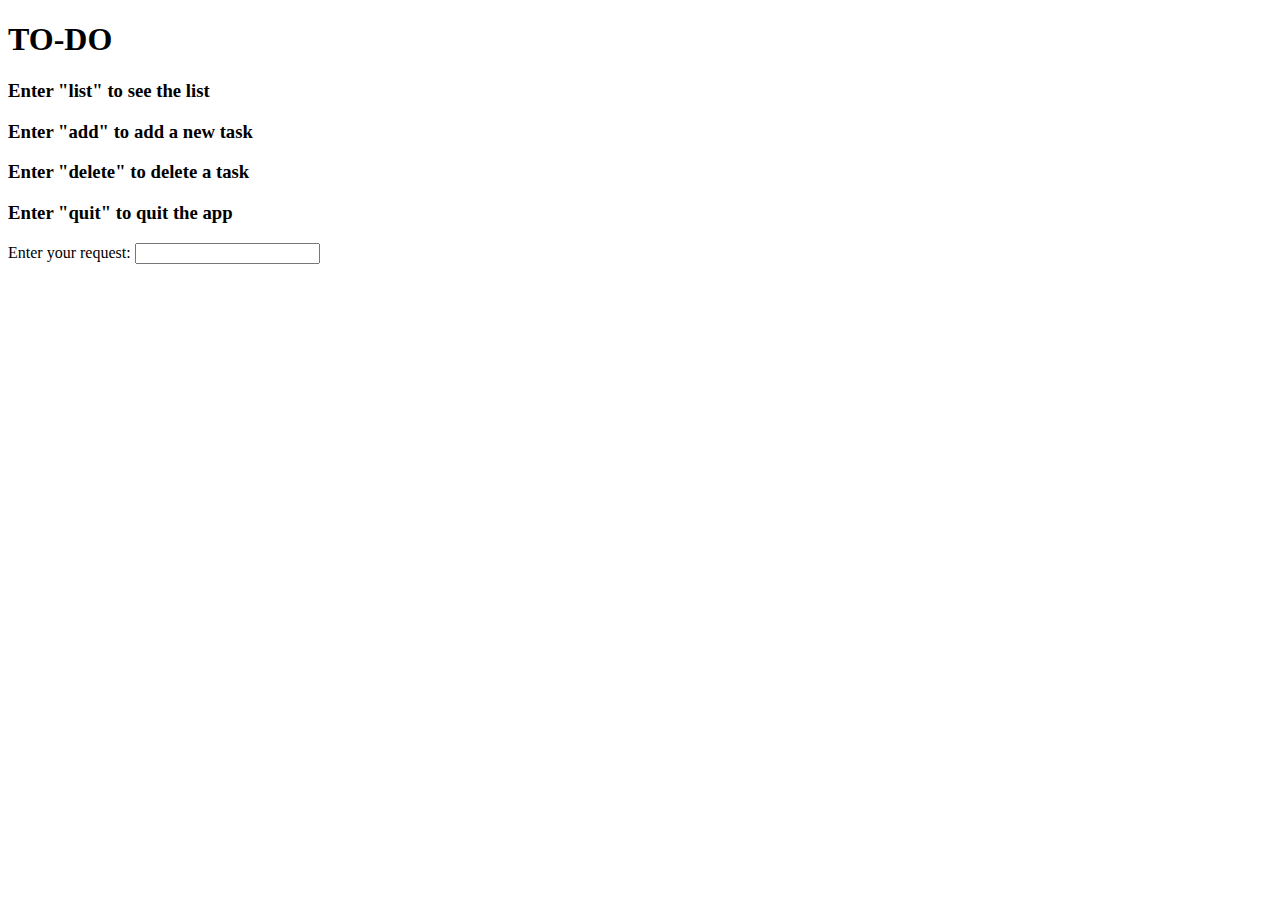
==== index.html @ ee5c2e52 "Rename todo.html to index.html" ====
<!-- <!DOCTYPE html>
<html lang="en">
<head>
    <meta charset="UTF-8">
    <meta name="viewport" content="width=device-width, initial-scale=1.0">
    <title>TO DO</title>
</head>
<body>
    <h1>TO-DO</h1>
    <h3>Enter "list" to see the list</h3>
    <h3>Enter "add" to add a new task</h3>
    <h3>Enter "delete" to delete a task</h3>
    <h3>Enter "quit" to quit app</h3>
    <script src="todo.js"></script>
</body>
</html> -->

<!DOCTYPE html>
<html lang="en">
<head>
    <meta charset="UTF-8">
    <meta name="viewport" content="width=device-width, initial-scale=1.0">
    <title>TO DO</title>
</head>
<body>
    <h1>TO-DO</h1>
    <h3>Enter "list" to see the list</h3>
    <h3>Enter "add" to add a new task</h3>
    <h3>Enter "delete" to delete a task</h3>
    <h3>Enter "quit" to quit the app</h3>

    <div>
        <label for="userInput">Enter your request:</label>
        <input type="text" id="userInput" onkeyup="handleKeyPress(event)">
    </div>

    <div id="output"></div>

    <script src="todo.js"></script>
</body>
</html>
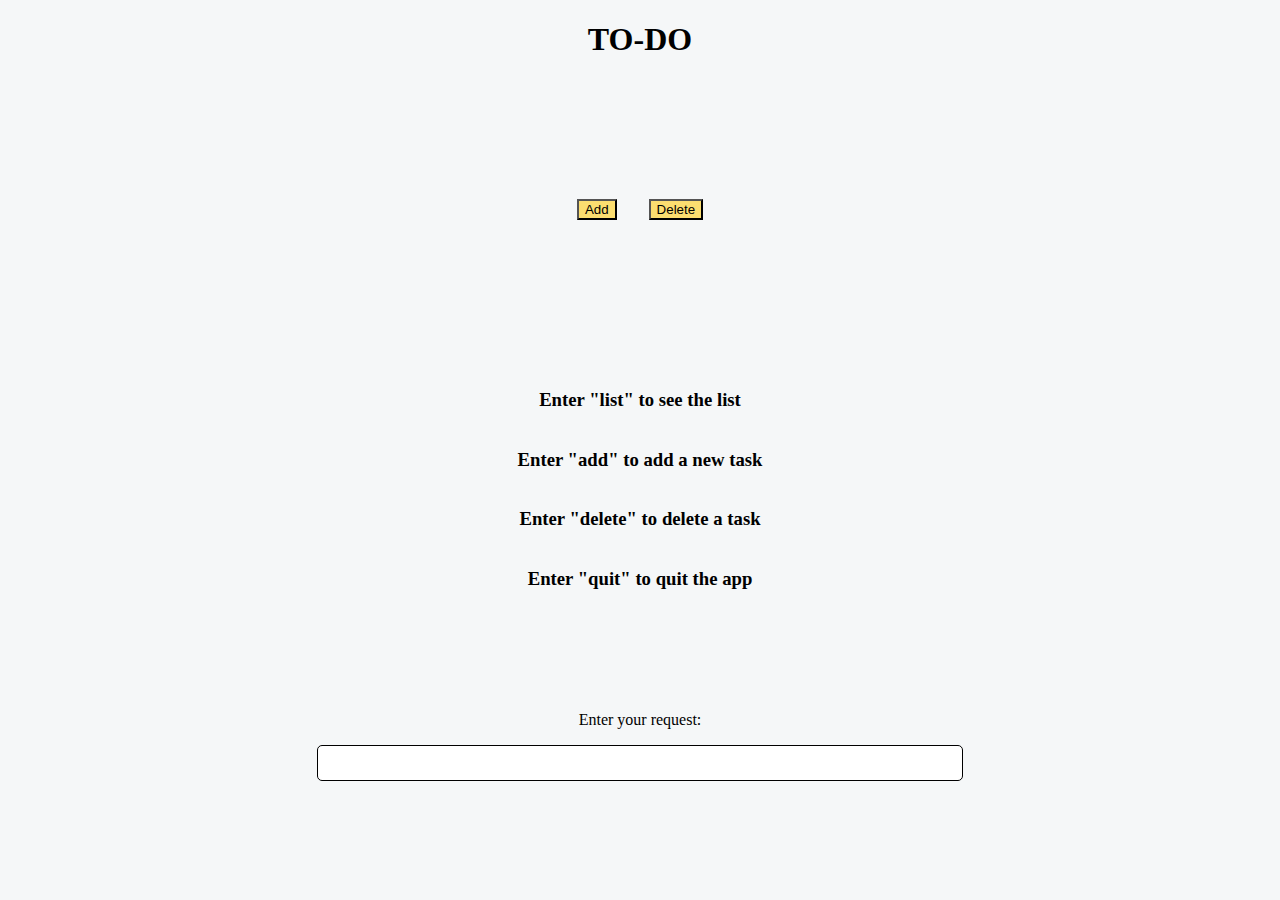
==== commit ef14827a: "Merge branch 'main' of https://github.com/Adv-2005/todo-list" ====
--- a/index.html
+++ b/index.html
@@ -21,15 +21,26 @@
     <meta charset="UTF-8">
     <meta name="viewport" content="width=device-width, initial-scale=1.0">
     <title>TO DO</title>
+    <link rel="stylesheet" href="style.css">
 </head>
 <body>
+    
     <h1>TO-DO</h1>
+    <div id="buttons">
+        <!-- <button class="functions" id="list">List</button> -->
+        <button class="functions" id="add">Add</button>
+        <button class="functions" id="delete">Delete</button>
+        <!-- <button class="functions" id="quit">Quit</button> -->
+    </div>
+    <div id="info">
+        
     <h3>Enter "list" to see the list</h3>
     <h3>Enter "add" to add a new task</h3>
     <h3>Enter "delete" to delete a task</h3>
     <h3>Enter "quit" to quit the app</h3>
+    </div>
 
-    <div>
+    <div id="input">
         <label for="userInput">Enter your request:</label>
         <input type="text" id="userInput" onkeyup="handleKeyPress(event)">
     </div>
--- a/style.css
+++ b/style.css
@@ -0,0 +1,43 @@
+body {
+    display: flex;
+    flex-direction: column;
+    align-items: center;
+    justify-content: space-between; /* Change to space-between */
+    background-color: #F5F7F8;
+    height: 100vh; /* Full viewport height */
+    margin: 0; /* Remove default margin */
+}
+
+#info {
+    display: flex;
+    flex-direction: column;
+    align-items: center;
+    margin-top: 2rem;
+}
+
+#userInput {
+    border: 1px solid black;
+    border-radius: 5px;
+    width: 50%;
+    margin-top: 1rem;
+    height: 2rem;
+}
+
+#input {
+    width: 100%; /* Optional, to make input span the entire width */
+    display: flex;
+    flex-direction: column;
+    align-items: center;
+    justify-content: space-around;
+    margin-bottom: 1rem; /* Some margin at the bottom */
+}
+.functions{
+    margin: 1rem;
+}
+#buttons{
+    display: flex;
+    
+}
+#buttons button{
+    background-color: #FCDE70;
+}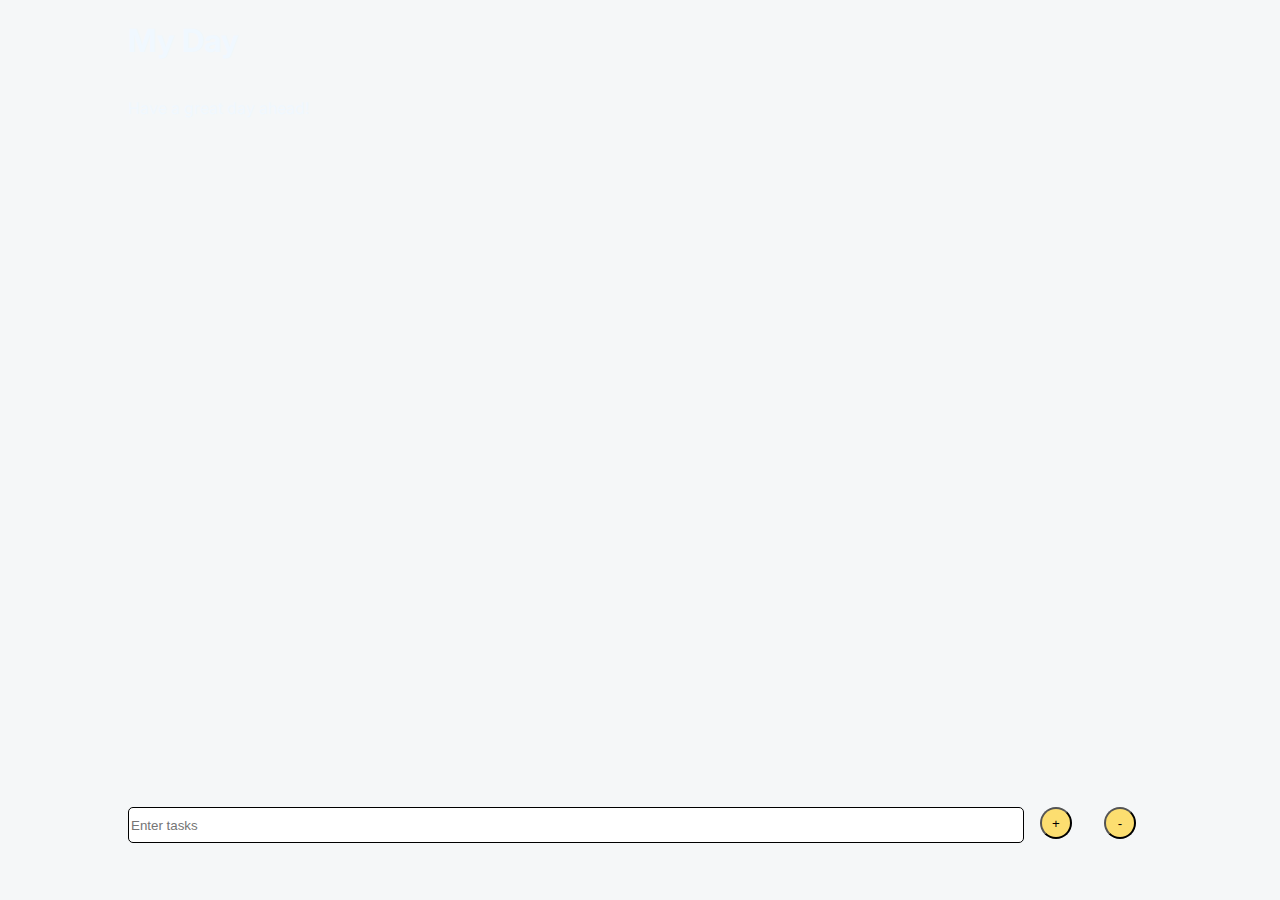
==== commit 6436205a: "major changes" ====
--- a/index.html
+++ b/index.html
@@ -1,19 +1,3 @@
-<!-- <!DOCTYPE html>
-<html lang="en">
-<head>
-    <meta charset="UTF-8">
-    <meta name="viewport" content="width=device-width, initial-scale=1.0">
-    <title>TO DO</title>
-</head>
-<body>
-    <h1>TO-DO</h1>
-    <h3>Enter "list" to see the list</h3>
-    <h3>Enter "add" to add a new task</h3>
-    <h3>Enter "delete" to delete a task</h3>
-    <h3>Enter "quit" to quit app</h3>
-    <script src="todo.js"></script>
-</body>
-</html> -->
 
 <!DOCTYPE html>
 <html lang="en">
@@ -23,29 +7,28 @@
     <title>TO DO</title>
     <link rel="stylesheet" href="style.css">
 </head>
-<body>
+<body >
+    <div id="heading">
+    <h1>My Day</h1>
+    <p>Have a great day ahead!</p>
+</div>
+    <div id="UI">
+    <div id="output"></div>
+    <div id="request">
+   
+        <!-- <label for="userInput">Enter your request:</label> -->
+        <input placeholder="Enter tasks" type="text" id="userInput" onkeyup="handleKeyPress(event)">
     
-    <h1>TO-DO</h1>
     <div id="buttons">
-        <!-- <button class="functions" id="list">List</button> -->
-        <button class="functions" id="add">Add</button>
-        <button class="functions" id="delete">Delete</button>
-        <!-- <button class="functions" id="quit">Quit</button> -->
+        
+        <button class="functions" id="add">+</button>
+        <button class="functions" id="delete">-</button>
+    
     </div>
-    <div id="info">
-        
-    <h3>Enter "list" to see the list</h3>
-    <h3>Enter "add" to add a new task</h3>
-    <h3>Enter "delete" to delete a task</h3>
-    <h3>Enter "quit" to quit the app</h3>
-    </div>
+</div>
+</div>
 
-    <div id="input">
-        <label for="userInput">Enter your request:</label>
-        <input type="text" id="userInput" onkeyup="handleKeyPress(event)">
-    </div>
-
-    <div id="output"></div>
+    
 
     <script src="todo.js"></script>
 </body>
--- a/style.css
+++ b/style.css
@@ -1,43 +1,99 @@
+@import url('https://fonts.googleapis.com/css2?family=Inter:ital,opsz,wght@0,14..32,100..900;1,14..32,100..900&display=swap');
+
+
 body {
     display: flex;
     flex-direction: column;
     align-items: center;
-    justify-content: space-between; /* Change to space-between */
     background-color: #F5F7F8;
-    height: 100vh; /* Full viewport height */
-    margin: 0; /* Remove default margin */
+    height: 100vh;
+    margin: 0; 
+    background-image: url('D:/Delta/todo-list/alex-gruber-JZzxrzgZ3bs-unsplash.jpg');
+    background-size: cover;
+
+    font-family: 'Inter',Arial, Helvetica, sans-serif;
 }
 
-#info {
-    display: flex;
-    flex-direction: column;
-    align-items: center;
-    margin-top: 2rem;
-}
 
 #userInput {
     border: 1px solid black;
     border-radius: 5px;
-    width: 50%;
+    width: 100%;
     margin-top: 1rem;
     height: 2rem;
 }
 
-#input {
-    width: 100%; /* Optional, to make input span the entire width */
-    display: flex;
-    flex-direction: column;
-    align-items: center;
-    justify-content: space-around;
-    margin-bottom: 1rem; /* Some margin at the bottom */
-}
+
 .functions{
     margin: 1rem;
 }
 #buttons{
     display: flex;
-    
 }
 #buttons button{
     background-color: #FCDE70;
+   height: 2rem;
+   width: 2rem;
+   border-radius: 100%;
+}
+#request{
+    display: flex;
+    width: 80%;
+    
+    
+  
+
+}
+#UI{
+    display: flex;
+    flex-direction: column;
+    justify-content: space-between;
+    margin-bottom: 5vh;
+    height: 100vh;
+    align-items: center;
+    width: 100%;
+    
+}
+#output {
+    display: flex;
+    flex-direction: column;
+    align-items: flex-start;
+    color:black;
+    opacity: 50%;
+    align-self: center; 
+    width: 80%; 
+    
+  
+    border-radius: 5px;
+    margin-top: 20px;
+    text-align: center;
+}
+
+#heading{
+    display: flex;
+    flex-direction: column;
+    justify-content: flex-start;
+    width: 80%;
+    color: aliceblue; 
+    /* font-family:'Times New Roman', Times, serif; */
+}
+.task {
+    width: 80%;
+    padding: 10px;
+    margin: 10px 0;
+    background-color: #F0F8FF;
+    border-radius: 5px;
+    border: 1px solid #ddd;
+    display: flex;
+    flex-direction: row;
+    align-items: center;
+}
+.task-number {
+    color: #FF6347;
+    font-weight: bold;
+    margin-right: 10px;
+}
+.task-text {
+    color: #0000FF;
+ 
 }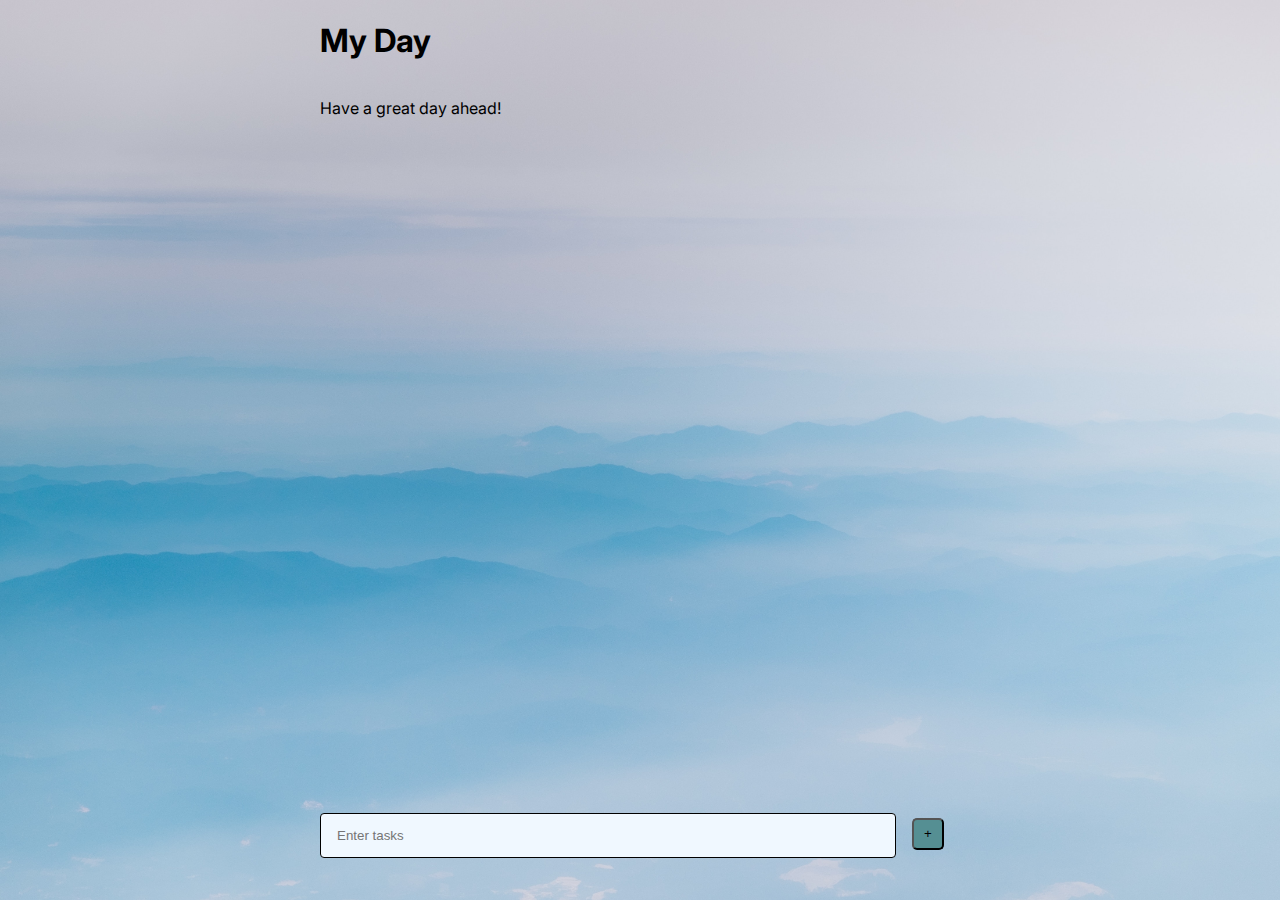
==== commit 82aa6854: "theme changed" ====
--- a/index.html
+++ b/index.html
@@ -15,14 +15,13 @@
     <div id="UI">
     <div id="output"></div>
     <div id="request">
-   
         <!-- <label for="userInput">Enter your request:</label> -->
-        <input placeholder="Enter tasks" type="text" id="userInput" onkeyup="handleKeyPress(event)">
+        <input placeholder="Enter tasks" type="text" id="userInput" onkeyup="handleKeyPress(event)"
+        >
     
     <div id="buttons">
         
         <button class="functions" id="add">+</button>
-        <button class="functions" id="delete">-</button>
     
     </div>
 </div>
--- a/style.css
+++ b/style.css
@@ -5,11 +5,11 @@
     display: flex;
     flex-direction: column;
     align-items: center;
-    background-color: #F5F7F8;
     height: 100vh;
     margin: 0; 
-    background-image: url('D:/Delta/todo-list/alex-gruber-JZzxrzgZ3bs-unsplash.jpg');
+    background-image: url("bg2.jpg");
     background-size: cover;
+    
 
     font-family: 'Inter',Arial, Helvetica, sans-serif;
 }
@@ -17,10 +17,14 @@
 
 #userInput {
     border: 1px solid black;
-    border-radius: 5px;
+    border-radius: 4px;
     width: 100%;
     margin-top: 1rem;
-    height: 2rem;
+    height: 70%;
+    background-color: aliceblue;
+    padding-left: 1rem;
+   
+  
 }
 
 
@@ -29,20 +33,24 @@
 }
 #buttons{
     display: flex;
+    margin-top: 5px;
+    
 }
 #buttons button{
-    background-color: #FCDE70;
-   height: 2rem;
+    background-color: rgb(85, 143, 147);
+   height: 60%;
    width: 2rem;
-   border-radius: 100%;
+   border-radius: 5px;
+   justify-self: center;
+   /* border: 1px solid black; */
+   
 }
 #request{
     display: flex;
-    width: 80%;
+    width: 50%;
+    justify-content: center ;
     
-    
-  
-
+   
 }
 #UI{
     display: flex;
@@ -59,9 +67,9 @@
     flex-direction: column;
     align-items: flex-start;
     color:black;
-    opacity: 50%;
+     opacity: 85%; 
     align-self: center; 
-    width: 80%; 
+    width: 50%; 
     
   
     border-radius: 5px;
@@ -73,27 +81,42 @@
     display: flex;
     flex-direction: column;
     justify-content: flex-start;
-    width: 80%;
-    color: aliceblue; 
+    width: 50%;
+    color: black; 
     /* font-family:'Times New Roman', Times, serif; */
 }
 .task {
-    width: 80%;
+    width: 100%;
     padding: 10px;
     margin: 10px 0;
-    background-color: #F0F8FF;
+    background-color: black;
+    border: none;
     border-radius: 5px;
-    border: 1px solid #ddd;
+    /* border: 1px solid #ddd; */
     display: flex;
     flex-direction: row;
     align-items: center;
 }
-.task-number {
-    color: #FF6347;
-    font-weight: bold;
-    margin-right: 10px;
+
+.task-text {
+    color: white;
+    margin-left: 1rem;
+  
+    
 }
-.task-text {
-    color: #0000FF;
- 
+
+.delete-btn {
+     background-color: black; 
+    border: none;
+    color: white;
+    padding: 5px 10px;
+    margin-left: 10px;
+    opacity: 75%;
+    cursor: pointer;
+     font-size: 1rem; 
+    
+}
+
+.delete-btn:hover {
+    opacity: 100%;
 }